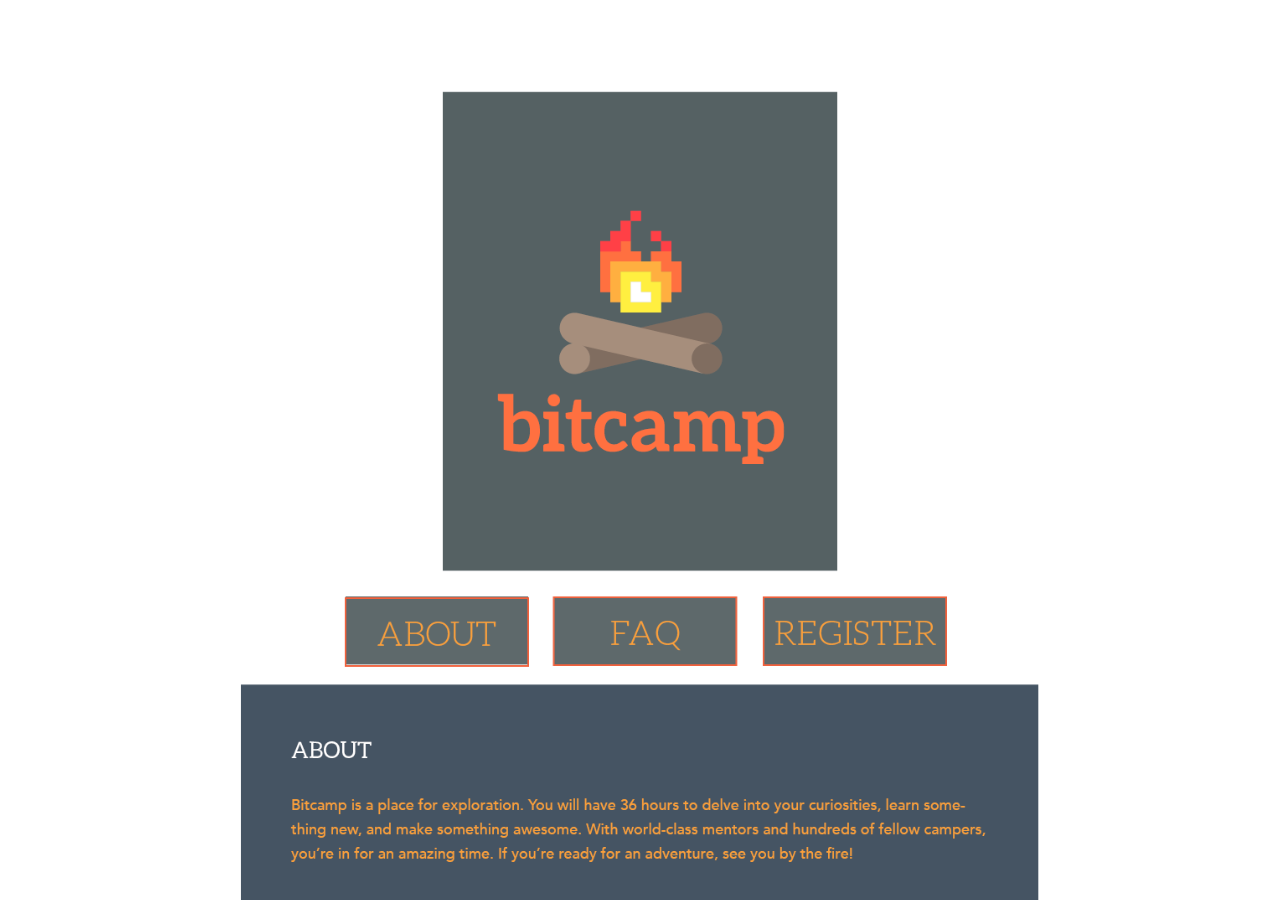
==== scrollBGDemo/index.html @ bca04ebc "better curve to animation" ====
<html>
 <head> 
  <script src="https://code.jquery.com/jquery-3.1.1.js" integrity="sha256-16cdPddA6VdVInumRGo6IbivbERE8p7CQR3HzTBuELA=" crossorigin="anonymous"></script> 
  <meta charset="UTF-8" /> 
  <script language="javascript" type="text/javascript" src="libraries/p5.js"></script> 
  <!-- uncomment lines below to include extra p5 libraries --> 
  <!--<script language="javascript" src="libraries/p5.dom.js"></script>--> 
  <!--<script language="javascript" src="libraries/p5.sound.js"></script>--> 
  <script language="javascript" type="text/javascript" src="sketch_161230a.js"></script> 
  <!-- OK, YOU CAN MAKE CHANGES BELOW THIS LINE AGAIN --> 
  <!-- this line removes any default padding and style. you might only need one of these values set. --> 
  <style> body {padding: 0; margin: 0;} </style> 
  <script language="javascript" type="text/javascript" src="scrollBGDemo.js"></script> 
  <style>

  #main-content {

    width:800px;

    margin-left:auto;

    margin-right:auto;

  }
  
  #main-content img {
    width: 100%;
  }

  canvas {

    position:absolute;

    left:0;

    top:0;

    z-index:-1;

  }

  

  html {

    height: 100%;

  }

  body {

    height: 100%;

  }

  

  #holder {

    height:100%;

    overflow:auto;

  }

  </style> 
 </head> 
 <body> 
  <div id="holder"> 
   <div id="main-content"> 
    <img src="web3.png" /> 
    <img /> 
   </div> 
  </div>   
 </body>
</html>
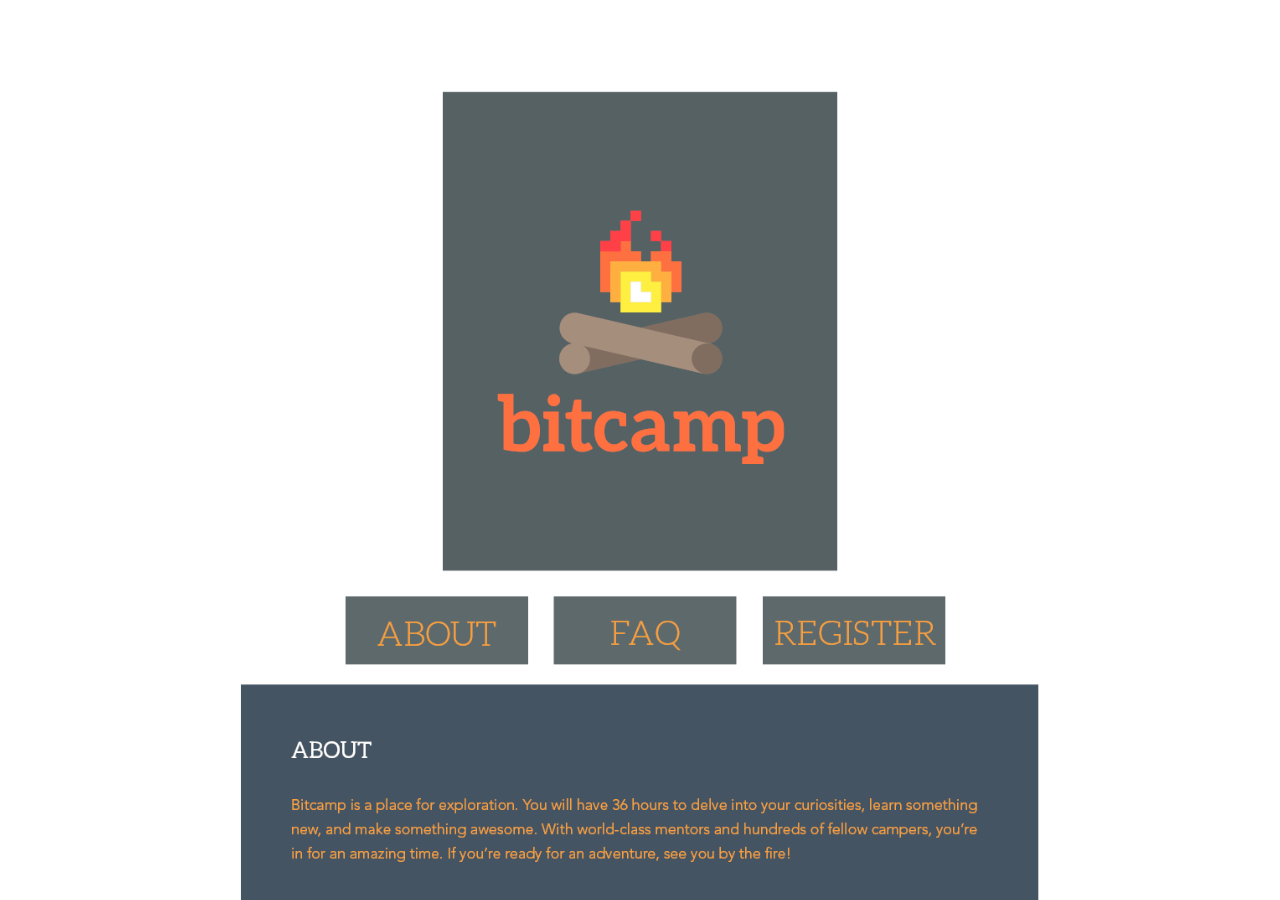
==== commit f7a12f7a: "Now uses whole day-night cycle" ====
--- a/scrollBGDemo/index.html
+++ b/scrollBGDemo/index.html
@@ -1,76 +1,180 @@
-<html>
- <head> 
-  <script src="https://code.jquery.com/jquery-3.1.1.js" integrity="sha256-16cdPddA6VdVInumRGo6IbivbERE8p7CQR3HzTBuELA=" crossorigin="anonymous"></script> 
-  <meta charset="UTF-8" /> 
-  <script language="javascript" type="text/javascript" src="libraries/p5.js"></script> 
-  <!-- uncomment lines below to include extra p5 libraries --> 
-  <!--<script language="javascript" src="libraries/p5.dom.js"></script>--> 
-  <!--<script language="javascript" src="libraries/p5.sound.js"></script>--> 
-  <script language="javascript" type="text/javascript" src="sketch_161230a.js"></script> 
-  <!-- OK, YOU CAN MAKE CHANGES BELOW THIS LINE AGAIN --> 
-  <!-- this line removes any default padding and style. you might only need one of these values set. --> 
-  <style> body {padding: 0; margin: 0;} </style> 
-  <script language="javascript" type="text/javascript" src="scrollBGDemo.js"></script> 
-  <style>
-
-  #main-content {
-
-    width:800px;
-
-    margin-left:auto;
-
-    margin-right:auto;
-
-  }
-  
-  #main-content img {
-    width: 100%;
-  }
-
-  canvas {
-
-    position:absolute;
-
-    left:0;
-
-    top:0;
-
-    z-index:-1;
-
-  }
-
-  
-
-  html {
-
-    height: 100%;
-
-  }
-
-  body {
-
-    height: 100%;
-
-  }
-
-  
-
-  #holder {
-
-    height:100%;
-
-    overflow:auto;
-
-  }
-
-  </style> 
- </head> 
- <body> 
-  <div id="holder"> 
-   <div id="main-content"> 
-    <img src="web3.png" /> 
-    <img /> 
-   </div> 
-  </div>   
- </body>
-</html>
+<html>
+ <head> 
+  <script src="https://code.jquery.com/jquery-3.1.1.js" integrity="sha256-16cdPddA6VdVInumRGo6IbivbERE8p7CQR3HzTBuELA=" crossorigin="anonymous"></script> 
+  <meta charset="UTF-8" /> 
+  <script language="javascript" type="text/javascript" src="libraries/p5.js"></script> 
+  <!-- uncomment lines below to include extra p5 libraries --> 
+  <!--<script language="javascript" src="libraries/p5.dom.js"></script>--> 
+  <!--<script language="javascript" src="libraries/p5.sound.js"></script>--> 
+  <script language="javascript" type="text/javascript" src="sketch_161230a.js"></script> 
+  <!-- OK, YOU CAN MAKE CHANGES BELOW THIS LINE AGAIN --> 
+  <!-- this line removes any default padding and style. you might only need one of these values set. --> 
+  <style> body {padding: 0; margin: 0;} </style> 
+  <script language="javascript" type="text/javascript" src="scrollBGDemo.js"></script> 
+  <style>++
+++
+  #main-content {++
+++
+    width:800px;++
+++
+    margin-left:auto;++
+++
+    margin-right:auto;++
+++
+  }++
+  ++
+  #main-content img {++
+    width: 100%;++
+  }++
+++
+  canvas {++
+++
+    position:absolute;++
+++
+    left:0;++
+++
+    top:0;++
+++
+    z-index:-1;++
+++
+  }++
+++
+  ++
+++
+  html {++
+++
+    height: 100%;++
+++
+  }++
+++
+  body {++
+++
+    height: 100%;++
+++
+  }++
+++
+  ++
+++
+  #holder {++
+++
+    height:100%;++
+++
+    overflow:auto;++
+++
+  }++
+++
+  </style> 
+ </head> 
+ <body> 
+  <div id="holder"> 
+   <div id="main-content"> 
+    <img src="web3.png" /> 
+    <img /> 
+   </div> 
+  </div>   
+ </body>
+</html>
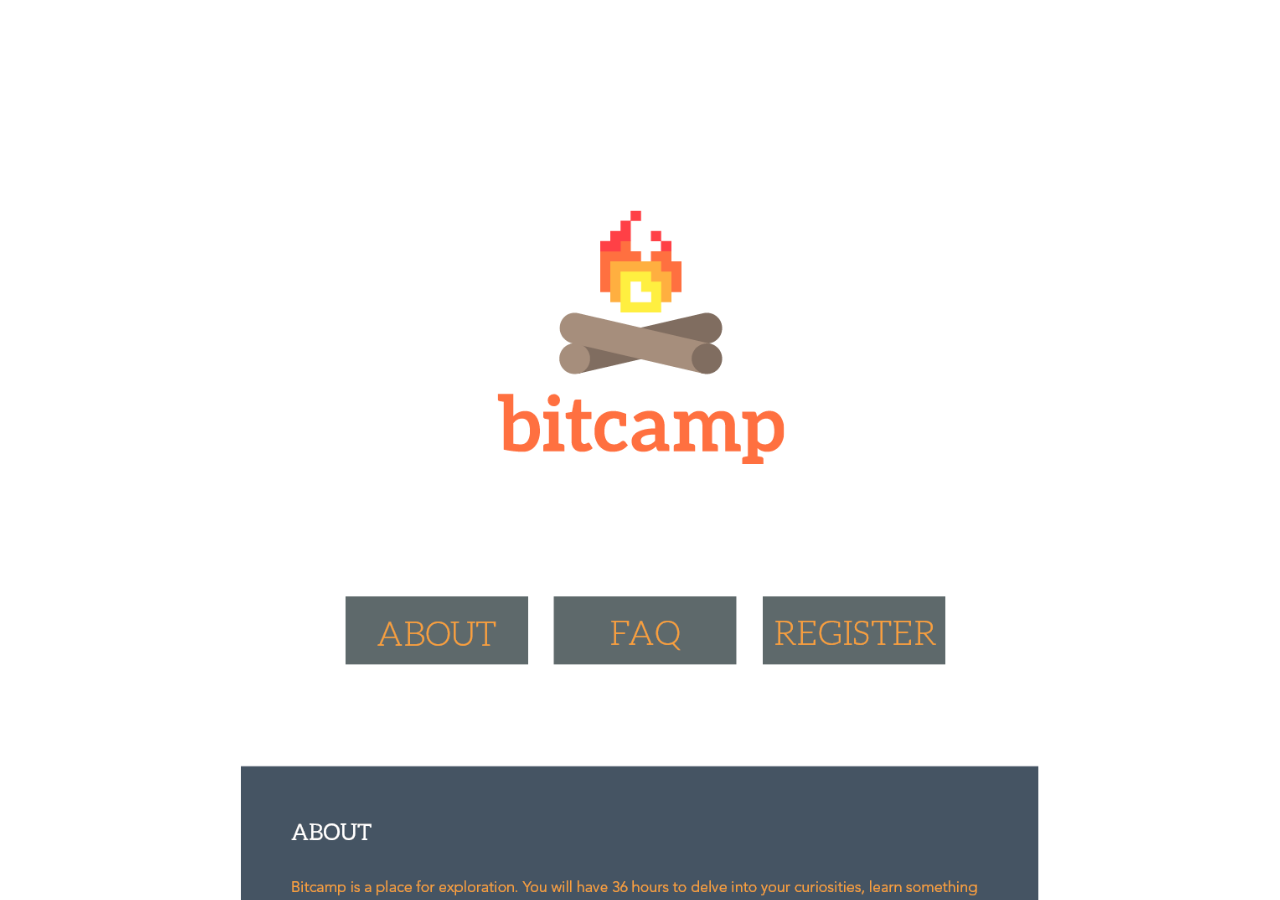
==== commit ead09c6f: "Removed square behind logo" ====
--- a/scrollBGDemo/index.html
+++ b/scrollBGDemo/index.html
@@ -12,159 +12,315 @@
   <style> body {padding: 0; margin: 0;} </style> 
   <script language="javascript" type="text/javascript" src="scrollBGDemo.js"></script> 
   <style>--
-+
++
++
++
++
  
   #main-content {--
-+
++
++
++
++
  
     width:800px;--
-+
++
++
++
++
  
     margin-left:auto;--
-+
++
++
++
++
  
     margin-right:auto;--
---
-  }+
++
++
++
++
++
+  }+
++
  
   +
++
  
   #main-content img {+
++
  
     width: 100%;--
-  }--
-+
++
++
+  }+
++
++
++
++
  
   canvas {--
-+
++
++
++
++
  
     position:absolute;--
-+
++
++
++
++
  
     left:0;--
-+
++
++
++
++
  
     top:0;--
-+
++
++
++
++
  
     z-index:-1;--
---
-  }--
-+
++
++
++
++
++
+  }+
++
++
++
++
  
   --
-+
++
++
++
++
  
   html {--
-+
++
++
++
++
  
     height: 100%;--
---
-  }--
-+
++
++
++
++
++
+  }+
++
++
++
++
  
   body {--
-+
++
++
++
++
  
     height: 100%;--
---
-  }--
-+
++
++
++
++
++
+  }+
++
++
++
++
  
   --
-+
++
++
++
++
  
   #holder {--
-+
++
++
++
++
  
     height:100%;--
-+
++
++
++
++
  
     overflow:auto;--
---
-  }--
-+
++
++
++
++
++
+  }+
++
++
++
++
  
   </style> 
@@ -172,9 +328,9 @@
  <body> 
   <div id="holder"> 
    <div id="main-content"> 
-    <img src="web3.png" /> 
+    <img src="web4.png" /> 
     <img /> 
    </div> 
-  </div>   
+  </div>  
  </body>
 </html>
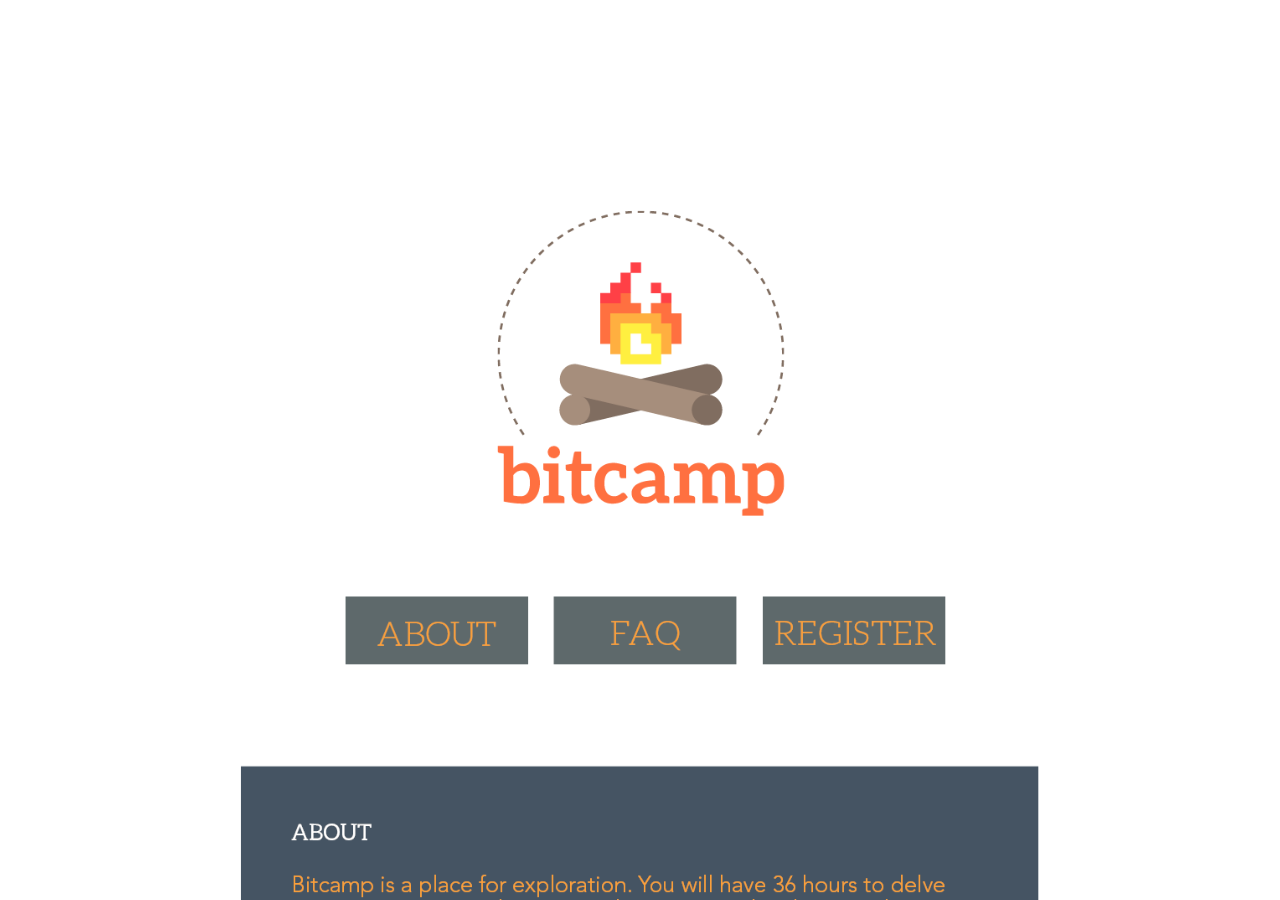
==== commit c4c22089: "Did some reorganizing" ====
--- a/scrollBGDemo/index.html
+++ b/scrollBGDemo/index.html
@@ -12,315 +12,627 @@
   <style> body {padding: 0; margin: 0;} </style> 
   <script language="javascript" type="text/javascript" src="scrollBGDemo.js"></script> 
   <style>-
--
--
--
--
+++
++++
++++
++++
++++
++  
   #main-content {-
--
--
--
--
+++
++++
++++
++++
++++
++  
     width:800px;-
--
--
--
--
+++
++++
++++
++++
++++
++  
     margin-left:auto;-
--
--
--
--
+++
++++
++++
++++
++++
++  
     margin-right:auto;-
--
--
--
--
+++
++++
++++
++++
++++
++  
   }-
--
+++
++++
++  
   -
--
+++
++++
++  
   #main-content img {-
--
+++
++++
++  
     width: 100%;-
--
+++
++++
++  
   }-
--
--
--
--
+++
++++
++++
++++
++++
++  
   canvas {-
--
--
--
--
+++
++++
++++
++++
++++
++  
     position:absolute;-
--
--
--
--
+++
++++
++++
++++
++++
++  
     left:0;-
--
--
--
--
+++
++++
++++
++++
++++
++  
     top:0;-
--
--
--
--
+++
++++
++++
++++
++++
++  
     z-index:-1;-
--
--
--
--
+++
++++
++++
++++
++++
++  
   }-
--
--
--
--
+++
++++
++++
++++
++++
++  
   -
--
--
--
--
+++
++++
++++
++++
++++
++  
   html {-
--
--
--
--
+++
++++
++++
++++
++++
++  
     height: 100%;-
--
--
--
--
+++
++++
++++
++++
++++
++  
   }-
--
--
--
--
+++
++++
++++
++++
++++
++  
   body {-
--
--
--
--
+++
++++
++++
++++
++++
++  
     height: 100%;-
--
--
--
--
+++
++++
++++
++++
++++
++  
   }-
--
--
--
--
+++
++++
++++
++++
++++
++  
   -
--
--
--
--
+++
++++
++++
++++
++++
++  
   #holder {-
--
--
--
--
+++
++++
++++
++++
++++
++  
     height:100%;-
--
--
--
--
+++
++++
++++
++++
++++
++  
     overflow:auto;-
--
--
--
--
+++
++++
++++
++++
++++
++  
   }-
--
--
--
--
+++
++++
++++
++++
++++
++  
   </style> 
@@ -331,6 +643,6 @@
     <img src="web4.png" /> 
     <img /> 
    </div> 
-  </div>  
+  </div>   
  </body>
 </html>
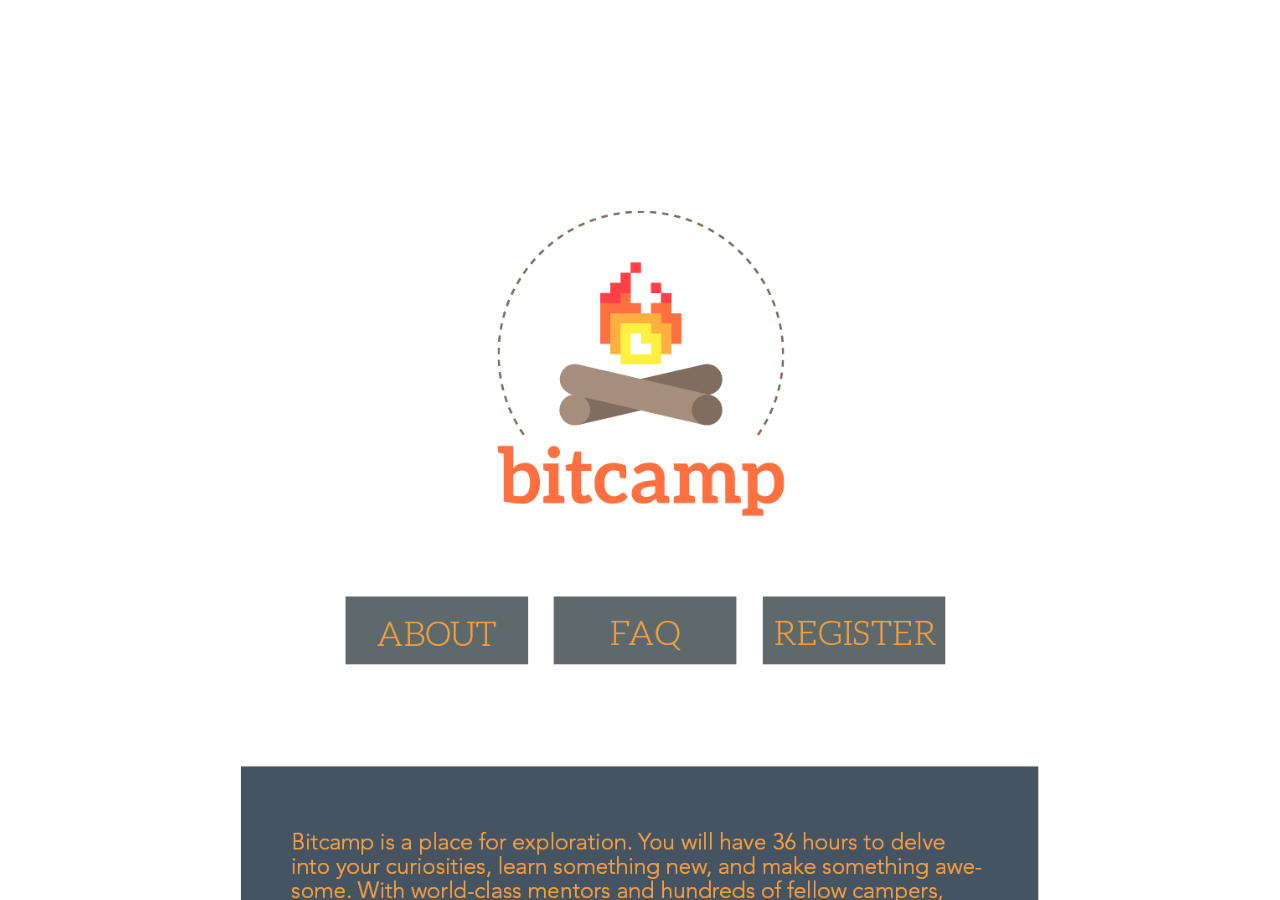
==== commit bd839c5a: "New iteration" ====
--- a/scrollBGDemo/index.html
+++ b/scrollBGDemo/index.html
@@ -14,23 +14,35 @@
   <style>  -
----
----
----
----
+++
++++++
++++++
++++++
++++++
++   @@ -38,23 +50,35 @@
   #main-content {  -
----
----
----
----
+++
++++++
++++++
++++++
++++++
++   @@ -62,23 +86,35 @@
     width:800px;  -
----
----
----
----
+++
++++++
++++++
++++++
++++++
++   @@ -86,23 +122,35 @@
     margin-left:auto;  -
----
----
----
----
+++
++++++
++++++
++++++
++++++
++   @@ -110,23 +158,35 @@
     margin-right:auto;  -
----
----
----
----
+++
++++++
++++++
++++++
++++++
++   @@ -134,11 +194,17 @@
   }  -
----
+++
++++++
++   @@ -146,11 +212,17 @@
     -
----
+++
++++++
++   @@ -158,11 +230,17 @@
   #main-content img {  -
----
+++
++++++
++   @@ -170,11 +248,17 @@
     width: 100%;  -
----
+++
++++++
++   @@ -182,23 +266,35 @@
   }  -
----
----
----
----
+++
++++++
++++++
++++++
++++++
++   @@ -206,23 +302,35 @@
   canvas {  -
----
----
----
----
+++
++++++
++++++
++++++
++++++
++   @@ -230,23 +338,35 @@
     position:absolute;  -
----
----
----
----
+++
++++++
++++++
++++++
++++++
++   @@ -254,23 +374,35 @@
     left:0;  -
----
----
----
----
+++
++++++
++++++
++++++
++++++
++   @@ -278,23 +410,35 @@
     top:0;  -
----
----
----
----
+++
++++++
++++++
++++++
++++++
++   @@ -302,23 +446,35 @@
     z-index:-1;  -
----
----
----
----
+++
++++++
++++++
++++++
++++++
++   @@ -326,23 +482,35 @@
   }  -
----
----
----
----
+++
++++++
++++++
++++++
++++++
++   @@ -350,23 +518,35 @@
     -
----
----
----
----
+++
++++++
++++++
++++++
++++++
++   @@ -374,23 +554,35 @@
   html {  -
----
----
----
----
+++
++++++
++++++
++++++
++++++
++   @@ -398,23 +590,35 @@
     height: 100%;  -
----
----
----
----
+++
++++++
++++++
++++++
++++++
++   @@ -422,23 +626,35 @@
   }  -
----
----
----
----
+++
++++++
++++++
++++++
++++++
++   @@ -446,23 +662,35 @@
   body {  -
----
----
----
----
+++
++++++
++++++
++++++
++++++
++   @@ -470,23 +698,35 @@
     height: 100%;  -
----
----
----
----
+++
++++++
++++++
++++++
++++++
++   @@ -494,23 +734,35 @@
   }  -
----
----
----
----
+++
++++++
++++++
++++++
++++++
++   @@ -518,23 +770,35 @@
     -
----
----
----
----
+++
++++++
++++++
++++++
++++++
++   @@ -542,23 +806,35 @@
   #holder {  -
----
----
----
----
+++
++++++
++++++
++++++
++++++
++   @@ -566,23 +842,35 @@
     height:100%;  -
----
----
----
----
+++
++++++
++++++
++++++
++++++
++   @@ -590,23 +878,35 @@
     overflow:auto;  -
----
----
----
----
+++
++++++
++++++
++++++
++++++
++   @@ -614,23 +914,35 @@
   }  -
----
----
----
----
+++
++++++
++++++
++++++
++++++
++   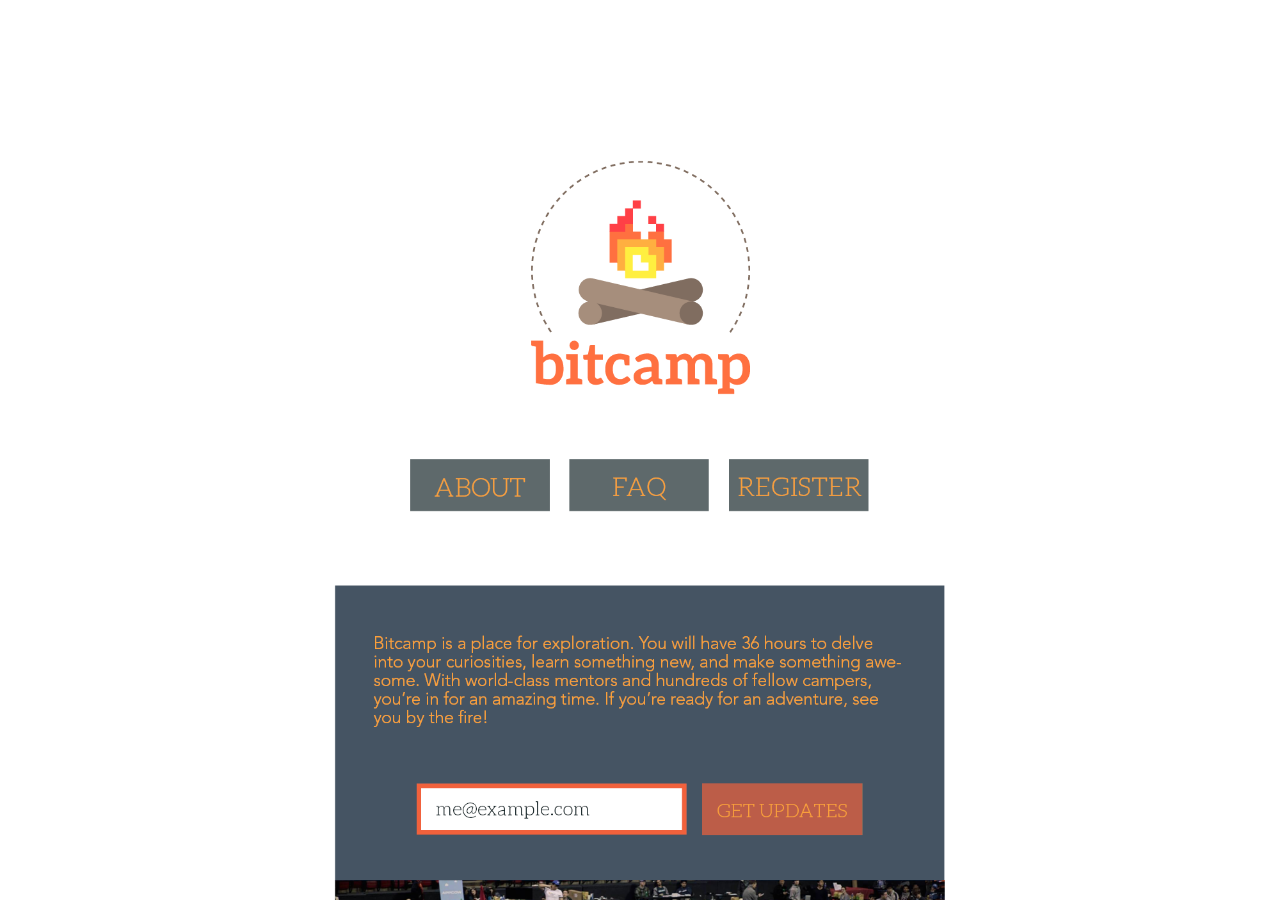
==== commit 33580b43: "adsfa" ====
--- a/scrollBGDemo/index.html
+++ b/scrollBGDemo/index.html
@@ -12,939 +12,295 @@
   <style> body {padding: 0; margin: 0;} </style> 
   <script language="javascript" type="text/javascript" src="scrollBGDemo.js"></script> 
   <style>-----
------
------
------
------
----+
++
++
++
++
  
   #main-content {-----
------
------
------
------
------
-    width:800px;-----
------
------
------
------
----+
++
+    width:100%;+
++
++
++
++
  
     margin-left:auto;-----
------
------
------
------
----+
++
++
++
++
  
     margin-right:auto;-----
------
------
------
------
------
-  }-----
------
------
-  -----
------
----+
++
++
++
++
++
+  }+
++
++
++
++
  
   #main-content img {-----
------
----+
++
++
++
++
  
     width: 100%;-----
------
------
-  }-----
------
------
------
------
----+
++
++
++
++
++
+  }+
++
++
++
++
  
   canvas {-----
------
------
------
------
----+
++
++
++
++
  
     position:absolute;-----
------
------
------
------
----+
++
++
++
++
  
     left:0;-----
------
------
------
------
----+
++
++
++
++
  
     top:0;-----
------
------
------
------
----+
++
++
++
++
  
     z-index:-1;-----
------
------
------
------
------
-  }-----
------
------
------
------
------
-  -----
------
------
------
------
----+
++
++
++
++
++
+  }+
++
++
++
++
  
   html {-----
------
------
------
------
----+
++
++
++
++
  
     height: 100%;-----
------
------
------
------
------
-  }-----
------
------
------
------
----+
++
++
++
++
++
+  }+
++
++
++
++
  
   body {-----
------
------
------
------
----+
++
++
++
++
  
     height: 100%;-----
------
------
------
------
------
-  }-----
------
------
------
------
------
-  -----
------
------
------
------
----+
++
++
++
++
++
+  }+
++
++
++
++
  
   #holder {-----
------
------
------
------
----+
++
++
++
++
  
     height:100%;-----
------
------
------
------
----+
++
++
++
++
  
     overflow:auto;-----
------
------
------
------
------
-  }-----
------
------
------
------
----+
++
++
++
++
++
+  }+
++
++
++
++
  
   </style> 
@@ -952,9 +308,9 @@
  <body> 
   <div id="holder"> 
    <div id="main-content"> 
-    <img src="web4.png" /> 
+    <img id="main-image" src="web4.png" /> 
     <img /> 
    </div> 
-  </div>   
+  </div>  
  </body>
 </html>
